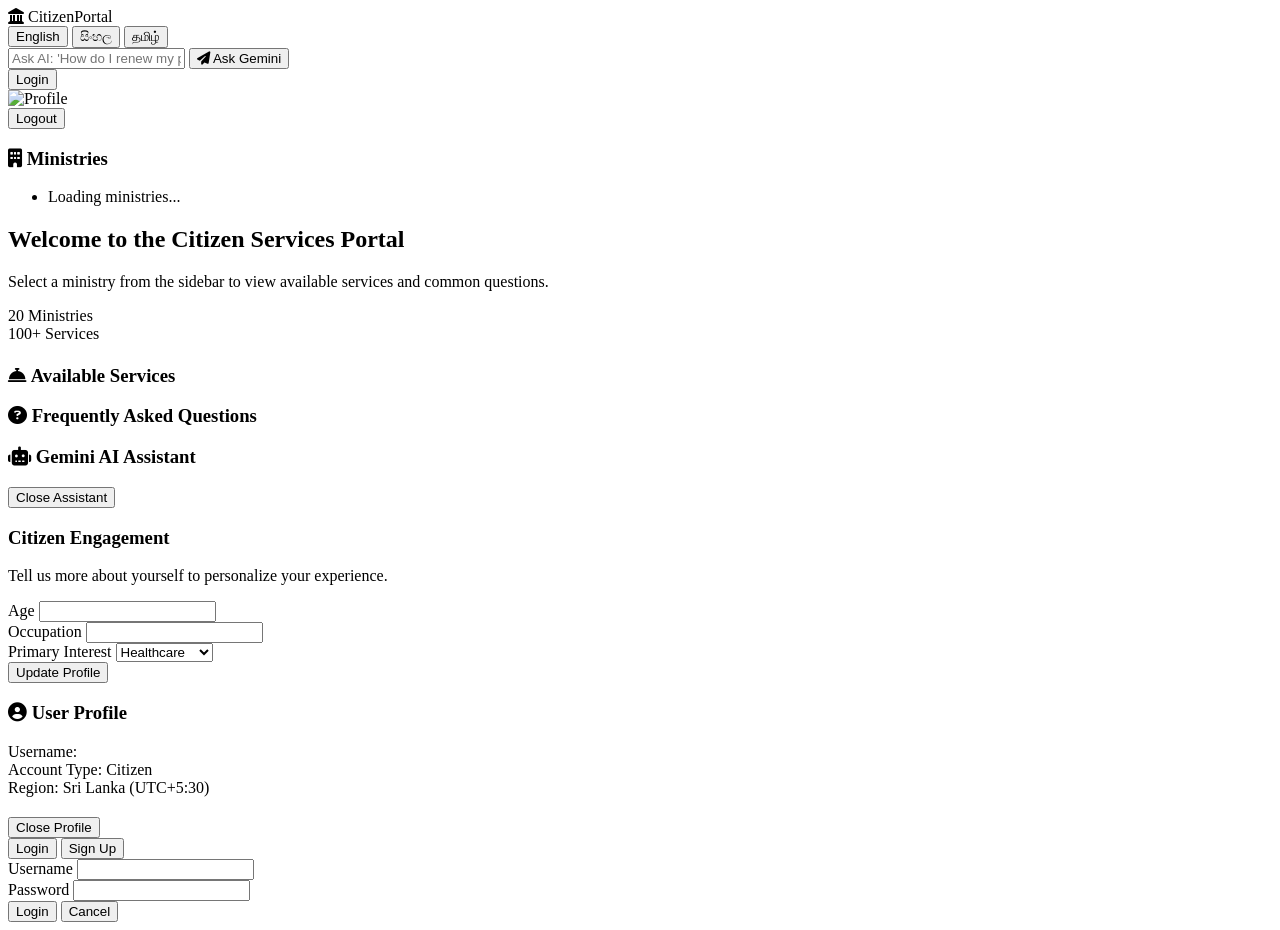
==== citizen-portal/templates/index.html @ 58f4ed71 "update v1" ====
<!DOCTYPE html>
<html lang="en">
<head>
    <meta charset="UTF-8">
    <meta name="viewport" content="width=device-width, initial-scale=1.0">
    <title>Citizen Services Portal | Government of the People</title>
    <link rel="stylesheet" href="/static/style.css">
    <link href="https://fonts.googleapis.com/css2?family=Inter:wght@400;500;600;700&display=swap" rel="stylesheet">
    <link rel="stylesheet" href="https://cdnjs.cloudflare.com/ajax/libs/font-awesome/6.4.0/css/all.min.css">
</head>
<body>
    <header class="top-nav">
        <div class="logo">
            <i class="fas fa-landmark"></i>
            <span>CitizenPortal</span>
        </div>
        
        <div class="language-switcher">
            <button class="lang-btn active" data-lang="en">English</button>
            <button class="lang-btn" data-lang="si">සිංහල</button>
            <button class="lang-btn" data-lang="ta">தமிழ்</button>
        </div>

        <div class="search-container">
            <input type="text" id="ai-search" placeholder="Ask AI: 'How do I renew my passport?'">
            <button id="search-btn"><i class="fas fa-paper-plane"></i> Ask Gemini</button>
        </div>

        <div class="header-right">
            <div id="sl-clock" class="clock-display"></div>
            <div class="user-status">
                <button id="auth-btn" class="btn-secondary">Login</button>
                <div id="user-display" class="hidden">
                    <div class="profile-trigger" id="profile-trigger">
                        <img src="https://ui-avatars.com/api/?name=User&background=random" id="profile-img" alt="Profile">
                        <span id="username-span"></span>
                    </div>
                    <button id="logout-btn" class="btn-text">Logout</button>
                </div>
            </div>
        </div>
    </header>

    <div class="main-layout">
        <!-- Sidebar: Ministry List -->
        <aside class="sidebar">
            <h3><i class="fas fa-building"></i> <span data-i18n="ministries">Ministries</span></h3>
            <ul id="ministry-list">
                <li class="loading">Loading ministries...</li>
            </ul>
        </aside>

        <!-- Main Content -->
        <main class="content">
            <div id="welcome-screen">
                <h2 data-i18n="welcome_title">Welcome to the Citizen Services Portal</h2>
                <p data-i18n="welcome_desc">Select a ministry from the sidebar to view available services and common questions.</p>
                <div class="quick-stats">
                    <div class="stat-card">
                        <span class="stat-value">20</span>
                        <span class="stat-label" data-i18n="ministries">Ministries</span>
                    </div>
                    <div class="stat-card">
                        <span class="stat-value">100+</span>
                        <span class="stat-label" data-i18n="services">Services</span>
                    </div>
                </div>
            </div>

            <div id="ministry-details" class="hidden">
                <h1 id="selected-ministry-name"></h1>
                <p id="selected-ministry-desc"></p>
                
                <section class="services-section">
                    <h3><i class="fas fa-concierge-bell"></i> <span data-i18n="available_services">Available Services</span></h3>
                    <div id="services-list" class="grid-container"></div>
                </section>

                <section class="faq-section">
                    <h3><i class="fas fa-question-circle"></i> <span data-i18n="faqs">Frequently Asked Questions</span></h3>
                    <div id="faq-list"></div>
                </section>
            </div>
            
            <div id="ai-response-container" class="hidden">
                <h3><i class="fas fa-robot"></i> <span data-i18n="ai_assistant">Gemini AI Assistant</span></h3>
                <div id="ai-response-content"></div>
                <button id="close-ai" class="btn-secondary" data-i18n="close">Close Assistant</button>
            </div>
        </main>

        <!-- Right Panel -->
        <aside class="engagement-panel">
            <h3 data-i18n="citizen_engagement">Citizen Engagement</h3>
            <p data-i18n="engagement_desc">Tell us more about yourself to personalize your experience.</p>
            <form id="engagement-form">
                <div class="form-group">
                    <label data-i18n="age">Age</label>
                    <input type="number" id="age" required>
                </div>
                <div class="form-group">
                    <label data-i18n="job">Occupation</label>
                    <input type="text" id="job" required>
                </div>
                <div class="form-group">
                    <label data-i18n="interest">Primary Interest</label>
                    <select id="interest" required>
                        <option value="Healthcare" data-i18n="healthcare">Healthcare</option>
                        <option value="Education" data-i18n="education">Education</option>
                        <option value="Employment" data-i18n="employment">Employment</option>
                    </select>
                </div>
                <button type="submit" class="btn-primary" data-i18n="update_profile">Update Profile</button>
            </form>
        </aside>
    </div>

    <!-- Profile Modal -->
    <div id="profile-modal" class="modal hidden">
        <div class="modal-content">
            <h3><i class="fas fa-user-circle"></i> User Profile</h3>
            <div class="profile-details">
                <div class="profile-item">
                    <label>Username:</label>
                    <span id="profile-username"></span>
                </div>
                <div class="profile-item">
                    <label>Account Type:</label>
                    <span>Citizen</span>
                </div>
                <div class="profile-item">
                    <label>Region:</label>
                    <span>Sri Lanka (UTC+5:30)</span>
                </div>
            </div>
            <button type="button" id="close-profile" class="btn-primary" style="margin-top: 20px;">Close Profile</button>
        </div>
    </div>

    <!-- Auth Modal -->
    <div id="auth-modal" class="modal hidden">
        <div class="modal-content">
            <div class="auth-tabs">
                <button id="tab-login" class="active">Login</button>
                <button id="tab-signup">Sign Up</button>
            </div>
            <form id="auth-form">
                <div class="form-group">
                    <label>Username</label>
                    <input type="text" id="auth-username" required>
                </div>
                <div class="form-group">
                    <label>Password</label>
                    <input type="password" id="auth-password" required>
                </div>
                <button type="submit" class="btn-primary" id="auth-submit-btn">Login</button>
                <button type="button" id="close-modal" class="btn-text">Cancel</button>
            </form>
        </div>
    </div>

    <script src="/static/script.js"></script>
</body>
</html>
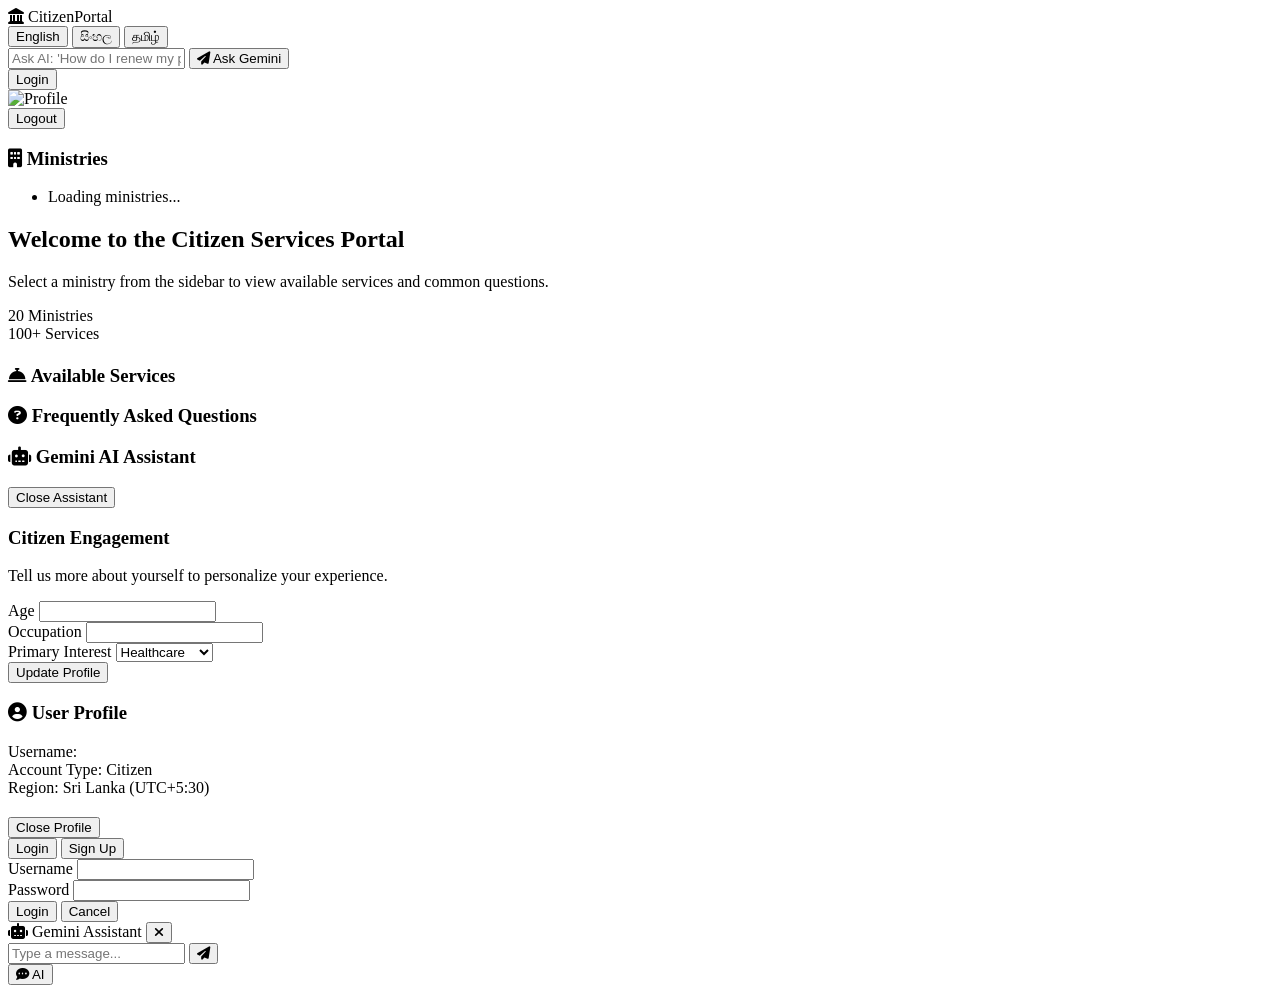
==== commit 5bac59c2: "update" ====
--- a/citizen-portal/templates/index.html
+++ b/citizen-portal/templates/index.html
@@ -159,6 +159,27 @@
         </div>
     </div>
 
+    <!-- AI Chat Widget -->
+    <div id="ai-chat-widget" class="chat-widget">
+        <div id="chat-window" class="chat-window hidden">
+            <div class="chat-header">
+                <i class="fas fa-robot"></i> Gemini Assistant
+                <button id="close-chat"><i class="fas fa-times"></i></button>
+            </div>
+            <div id="chat-messages" class="chat-messages">
+                <!-- Messages go here -->
+            </div>
+            <div class="chat-input">
+                <input type="text" id="user-chat-input" placeholder="Type a message...">
+                <button id="send-chat"><i class="fas fa-paper-plane"></i></button>
+            </div>
+        </div>
+        <button id="chat-bubble" class="chat-bubble">
+            <i class="fas fa-comment-dots"></i>
+            <span class="chat-badge">AI</span>
+        </button>
+    </div>
+
     <script src="/static/script.js"></script>
 </body>
 </html>
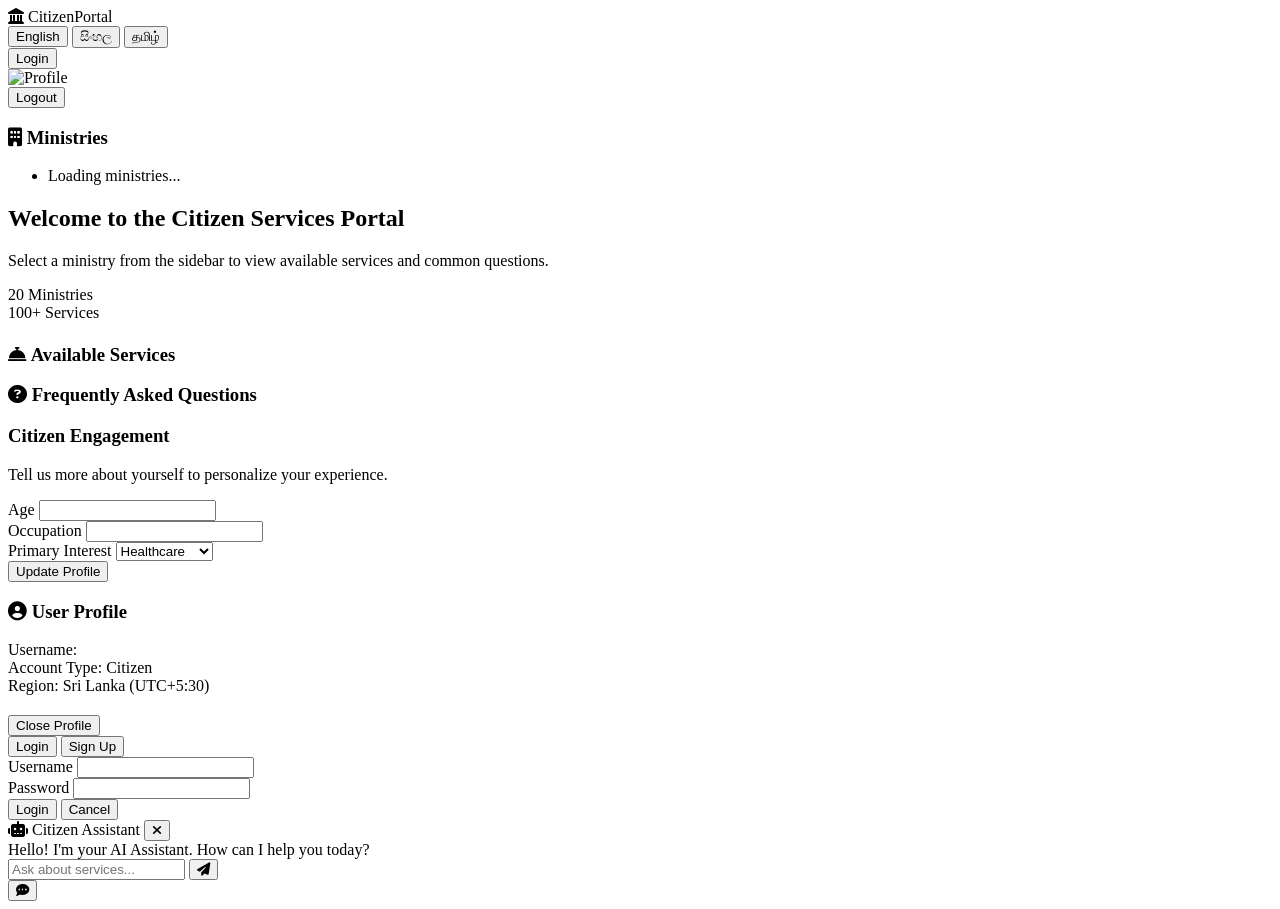
==== commit 6e8c91e3: "update" ====
--- a/citizen-portal/templates/index.html
+++ b/citizen-portal/templates/index.html
@@ -21,10 +21,6 @@
             <button class="lang-btn" data-lang="ta">தமிழ்</button>
         </div>
 
-        <div class="search-container">
-            <input type="text" id="ai-search" placeholder="Ask AI: 'How do I renew my passport?'">
-            <button id="search-btn"><i class="fas fa-paper-plane"></i> Ask Gemini</button>
-        </div>
 
         <div class="header-right">
             <div id="sl-clock" class="clock-display"></div>
@@ -82,11 +78,6 @@
                 </section>
             </div>
             
-            <div id="ai-response-container" class="hidden">
-                <h3><i class="fas fa-robot"></i> <span data-i18n="ai_assistant">Gemini AI Assistant</span></h3>
-                <div id="ai-response-content"></div>
-                <button id="close-ai" class="btn-secondary" data-i18n="close">Close Assistant</button>
-            </div>
         </main>
 
         <!-- Right Panel -->
@@ -159,27 +150,27 @@
         </div>
     </div>
 
-    <!-- AI Chat Widget -->
+
+    <script src="/static/script.js"></script>
+
+    <!-- AI Chat Bubble -->
     <div id="ai-chat-widget" class="chat-widget">
         <div id="chat-window" class="chat-window hidden">
             <div class="chat-header">
-                <i class="fas fa-robot"></i> Gemini Assistant
+                <i class="fas fa-robot"></i> Citizen Assistant
                 <button id="close-chat"><i class="fas fa-times"></i></button>
             </div>
             <div id="chat-messages" class="chat-messages">
-                <!-- Messages go here -->
+                <div class="message ai">Hello! I'm your AI Assistant. How can I help you today?</div>
             </div>
-            <div class="chat-input">
-                <input type="text" id="user-chat-input" placeholder="Type a message...">
+            <div class="chat-input-area">
+                <input type="text" id="user-chat-input" placeholder="Ask about services...">
                 <button id="send-chat"><i class="fas fa-paper-plane"></i></button>
             </div>
         </div>
         <button id="chat-bubble" class="chat-bubble">
             <i class="fas fa-comment-dots"></i>
-            <span class="chat-badge">AI</span>
         </button>
     </div>
-
-    <script src="/static/script.js"></script>
 </body>
 </html>
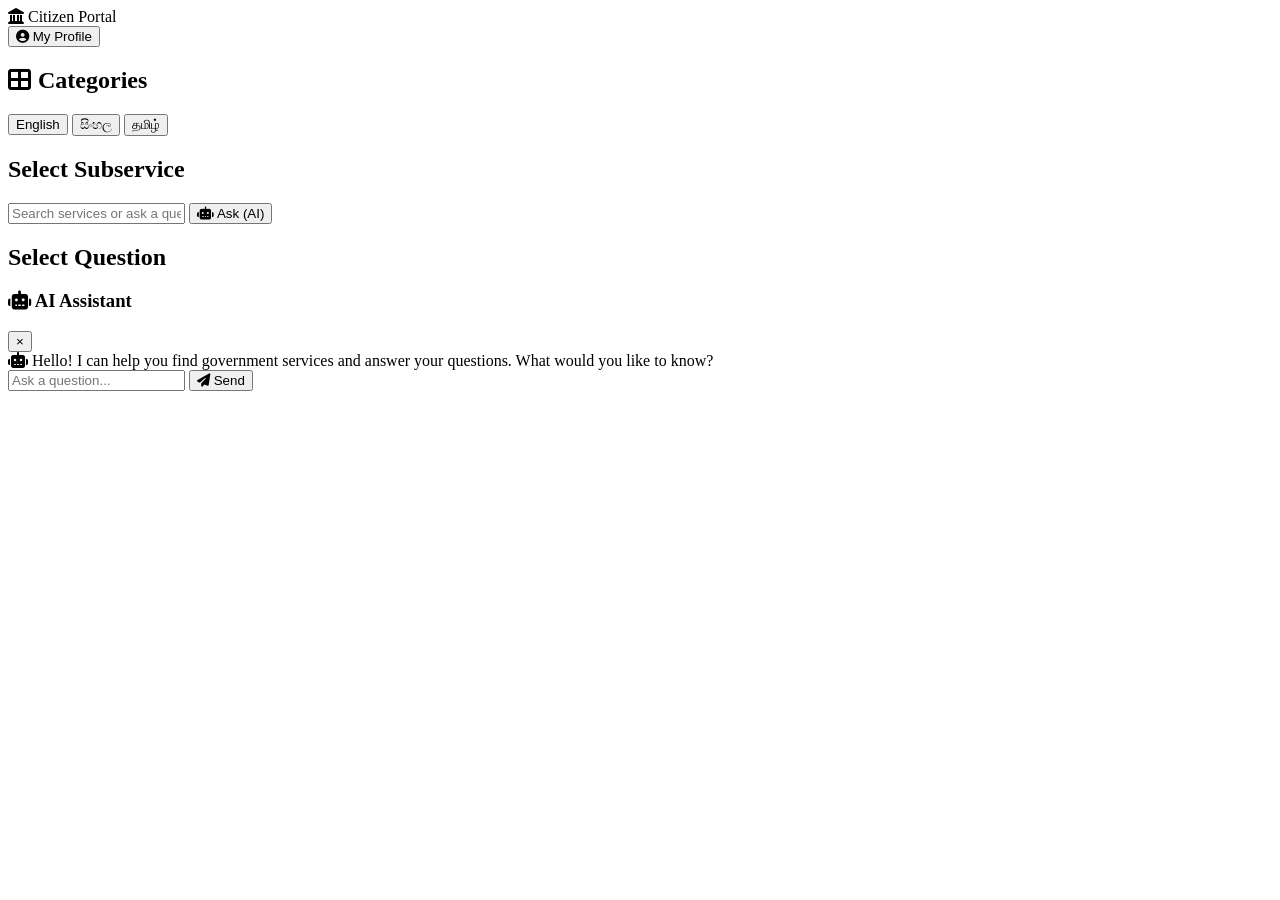
==== commit 4e4ec42c: "update" ====
--- a/citizen-portal/templates/index.html
+++ b/citizen-portal/templates/index.html
@@ -3,174 +3,299 @@
 <head>
     <meta charset="UTF-8">
     <meta name="viewport" content="width=device-width, initial-scale=1.0">
-    <title>Citizen Services Portal | Government of the People</title>
-    <link rel="stylesheet" href="/static/style.css">
+    <meta name="description" content="Sri Lanka Citizen Services Portal – access government services, ministry information, and AI-powered assistance in English, Sinhala, and Tamil.">
+    <title>Citizen Services Portal</title>
+
+    <!-- External Fonts & Icons -->
+    <link rel="preconnect" href="https://fonts.googleapis.com">
     <link href="https://fonts.googleapis.com/css2?family=Inter:wght@400;500;600;700&display=swap" rel="stylesheet">
     <link rel="stylesheet" href="https://cdnjs.cloudflare.com/ajax/libs/font-awesome/6.4.0/css/all.min.css">
+
+    <!-- Application Stylesheet -->
+    <link rel="stylesheet" href="/static/style.css">
 </head>
 <body>
-    <header class="top-nav">
+
+    <!-- ============================================================
+         TOP NAVIGATION BAR
+    ============================================================ -->
+    <header class="top-nav" role="banner">
         <div class="logo">
-            <i class="fas fa-landmark"></i>
-            <span>CitizenPortal</span>
+            <i class="fas fa-landmark" aria-hidden="true"></i>
+            <span>Citizen Portal</span>
         </div>
-        
-        <div class="language-switcher">
-            <button class="lang-btn active" data-lang="en">English</button>
-            <button class="lang-btn" data-lang="si">සිංහල</button>
-            <button class="lang-btn" data-lang="ta">தமிழ்</button>
+
+        <nav class="header-actions" aria-label="Site actions">
+            <button class="btn-secondary" id="open-profile-modal-btn" onclick="document.getElementById('profile-modal').style.display='flex'" aria-label="Open profile setup">
+                <i class="fas fa-user-circle" aria-hidden="true"></i> My Profile
+            </button>
+        </nav>
+    </header>
+
+    <!-- ============================================================
+         MAIN THREE-COLUMN DASHBOARD LAYOUT
+    ============================================================ -->
+    <div class="main-layout" role="main">
+
+        <!-- ─────────────────────────────────────────────────────────
+             COLUMN 1 · SIDEBAR
+        ───────────────────────────────────────────────────────── -->
+        <aside class="sidebar" aria-label="Categories and language options">
+
+            <!-- Category Navigation -->
+            <section class="sidebar-section" aria-labelledby="cat-heading">
+                <h2 id="cat-heading">
+                    <i class="fas fa-th-large" aria-hidden="true"></i> Categories
+                </h2>
+                <div id="category-list" role="list" aria-label="Service categories">
+                    <!-- JS-injected category links populate here -->
+                </div>
+            </section>
+
+            <!-- Language Switcher -->
+            <div class="lang-switch" role="group" aria-label="Language selection">
+                <button id="lang-en" class="lang-btn active" onclick="setLang('en')" aria-pressed="true">
+                    English
+                </button>
+                <button id="lang-si" class="lang-btn" onclick="setLang('si')" aria-pressed="false">
+                    සිංහල
+                </button>
+                <button id="lang-ta" class="lang-btn" onclick="setLang('ta')" aria-pressed="false">
+                    தமிழ்
+                </button>
+            </div>
+
+            <!-- Announcements / Ads Area -->
+            <div class="ads" id="ads-area" aria-label="Announcements and programs" role="complementary">
+                <!-- Active informational campaigns injected by JS -->
+            </div>
+
+        </aside>
+
+        <!-- ─────────────────────────────────────────────────────────
+             COLUMN 2 · INTERMEDIATE SUBSERVICE SECTION
+        ───────────────────────────────────────────────────────── -->
+        <section class="middle" aria-labelledby="sub-title">
+
+            <h2 id="sub-title">Select Subservice</h2>
+
+            <ul id="sub-list" role="list" aria-label="Subservice list">
+                <!-- Populated by JS when a category is selected -->
+            </ul>
+
+        </section>
+
+        <!-- ─────────────────────────────────────────────────────────
+             COLUMN 3 · PRIMARY CONTENT WORKSPACE
+        ───────────────────────────────────────────────────────── -->
+        <main class="content" aria-label="Service questions and answers">
+
+            <!-- Search Row -->
+            <div class="search-row" role="search">
+                <input
+                    type="text"
+                    id="search-input"
+                    placeholder="Search services or ask a question..."
+                    autocomplete="off"
+                    aria-label="Search services or ask a question"
+                >
+                <button
+                    class="btn-primary ask-btn"
+                    id="ask-ai-btn"
+                    onclick="openChat()"
+                    aria-label="Open AI assistant"
+                >
+                    <i class="fas fa-robot" aria-hidden="true"></i> Ask (AI)
+                </button>
+            </div>
+
+            <!-- Question List -->
+            <section aria-labelledby="q-title">
+                <h2 id="q-title">Select Question</h2>
+                <ul id="question-list" role="list" aria-label="Available questions">
+                    <!-- Populated by JS when a subservice is selected -->
+                </ul>
+            </section>
+
+            <!-- Answer Display Box -->
+            <div id="answer-box" aria-live="polite" aria-label="Answer content">
+                <!-- Answer payloads, instructions, location links,
+                     and file download paths rendered here by JS -->
+            </div>
+
+        </main>
+
+    </div><!-- /.main-layout -->
+
+
+    <!-- ============================================================
+         PROGRESSIVE PROFILE MODAL
+    ============================================================ -->
+    <div id="profile-modal" class="modal" style="display:none;" role="dialog" aria-modal="true" aria-labelledby="profile-modal-heading">
+        <div class="modal-content">
+
+            <button
+                class="modal-close-btn"
+                onclick="document.getElementById('profile-modal').style.display='none'"
+                aria-label="Close profile modal"
+            >×</button>
+
+            <h3 id="profile-modal-heading">
+                <i class="fas fa-user-circle" aria-hidden="true"></i> Tell us about you
+            </h3>
+
+            <!-- Step 1: Name & Age -->
+            <div id="profile-step-1" class="profile-step" style="display:block;">
+                <p class="step-indicator">Step 1 of 3</p>
+
+                <div class="form-group">
+                    <label for="p_name">Full Name</label>
+                    <input
+                        type="text"
+                        id="p_name"
+                        placeholder="Enter your name"
+                        autocomplete="name"
+                    >
+                </div>
+
+                <div class="form-group">
+                    <label for="p_age">Age</label>
+                    <input
+                        type="number"
+                        id="p_age"
+                        placeholder="Your age"
+                        min="1"
+                        max="120"
+                        autocomplete="off"
+                    >
+                </div>
+
+                <div class="step-actions">
+                    <button class="btn-primary" onclick="profileNext(1)">
+                        Next <i class="fas fa-arrow-right" aria-hidden="true"></i>
+                    </button>
+                </div>
+            </div>
+
+            <!-- Step 2: Email & Mobile -->
+            <div id="profile-step-2" class="profile-step" style="display:none;">
+                <p class="step-indicator">Step 2 of 3</p>
+
+                <div class="form-group">
+                    <label for="p_email">Email Address</label>
+                    <input
+                        type="email"
+                        id="p_email"
+                        placeholder="your@email.com"
+                        autocomplete="email"
+                    >
+                </div>
+
+                <div class="form-group">
+                    <label for="p_phone">Mobile Number</label>
+                    <input
+                        type="tel"
+                        id="p_phone"
+                        placeholder="+94 7X XXX XXXX"
+                        autocomplete="tel"
+                    >
+                </div>
+
+                <div class="step-actions">
+                    <button class="btn-secondary" onclick="profileBack(2)">
+                        <i class="fas fa-arrow-left" aria-hidden="true"></i> Back
+                    </button>
+                    <button class="btn-primary" onclick="profileNext(2)">
+                        Next <i class="fas fa-arrow-right" aria-hidden="true"></i>
+                    </button>
+                </div>
+            </div>
+
+            <!-- Step 3: Job / Workplace -->
+            <div id="profile-step-3" class="profile-step" style="display:none;">
+                <p class="step-indicator">Step 3 of 3</p>
+
+                <div class="form-group">
+                    <label for="p_job">Job Role / Workplace</label>
+                    <input
+                        type="text"
+                        id="p_job"
+                        placeholder="e.g. Teacher, Engineer, Self-employed..."
+                        autocomplete="organization-title"
+                    >
+                </div>
+
+                <div class="step-actions">
+                    <button class="btn-secondary" onclick="profileBack(3)">
+                        <i class="fas fa-arrow-left" aria-hidden="true"></i> Back
+                    </button>
+                    <button class="btn-primary" onclick="profileSubmit()">
+                        <i class="fas fa-check" aria-hidden="true"></i> Submit
+                    </button>
+                </div>
+            </div>
+
+        </div><!-- /.modal-content -->
+    </div><!-- /#profile-modal -->
+
+
+    <!-- ============================================================
+         AI ASSISTANT CHAT PANEL
+    ============================================================ -->
+    <aside class="chat-panel" id="chat-panel" aria-label="AI Assistant" aria-hidden="true">
+
+        <!-- Panel Header -->
+        <div class="chat-header">
+            <h3>
+                <i class="fas fa-robot" aria-hidden="true"></i> AI Assistant
+            </h3>
+            <button
+                class="chat-close-btn"
+                onclick="closeChat()"
+                aria-label="Close AI assistant"
+            >×</button>
         </div>
 
-
-        <div class="header-right">
-            <div id="sl-clock" class="clock-display"></div>
-            <div class="user-status">
-                <button id="auth-btn" class="btn-secondary">Login</button>
-                <div id="user-display" class="hidden">
-                    <div class="profile-trigger" id="profile-trigger">
-                        <img src="https://ui-avatars.com/api/?name=User&background=random" id="profile-img" alt="Profile">
-                        <span id="username-span"></span>
-                    </div>
-                    <button id="logout-btn" class="btn-text">Logout</button>
-                </div>
+        <!-- Message Log -->
+        <div class="chat-body" id="chat-body" role="log" aria-live="polite" aria-label="Conversation history">
+            <div class="chat-msg ai">
+                <i class="fas fa-robot" aria-hidden="true"></i>
+                Hello! I can help you find government services and answer your questions. What would you like to know?
             </div>
         </div>
-    </header>
-
-    <div class="main-layout">
-        <!-- Sidebar: Ministry List -->
-        <aside class="sidebar">
-            <h3><i class="fas fa-building"></i> <span data-i18n="ministries">Ministries</span></h3>
-            <ul id="ministry-list">
-                <li class="loading">Loading ministries...</li>
-            </ul>
-        </aside>
-
-        <!-- Main Content -->
-        <main class="content">
-            <div id="welcome-screen">
-                <h2 data-i18n="welcome_title">Welcome to the Citizen Services Portal</h2>
-                <p data-i18n="welcome_desc">Select a ministry from the sidebar to view available services and common questions.</p>
-                <div class="quick-stats">
-                    <div class="stat-card">
-                        <span class="stat-value">20</span>
-                        <span class="stat-label" data-i18n="ministries">Ministries</span>
-                    </div>
-                    <div class="stat-card">
-                        <span class="stat-value">100+</span>
-                        <span class="stat-label" data-i18n="services">Services</span>
-                    </div>
-                </div>
-            </div>
-
-            <div id="ministry-details" class="hidden">
-                <h1 id="selected-ministry-name"></h1>
-                <p id="selected-ministry-desc"></p>
-                
-                <section class="services-section">
-                    <h3><i class="fas fa-concierge-bell"></i> <span data-i18n="available_services">Available Services</span></h3>
-                    <div id="services-list" class="grid-container"></div>
-                </section>
-
-                <section class="faq-section">
-                    <h3><i class="fas fa-question-circle"></i> <span data-i18n="faqs">Frequently Asked Questions</span></h3>
-                    <div id="faq-list"></div>
-                </section>
-            </div>
-            
-        </main>
-
-        <!-- Right Panel -->
-        <aside class="engagement-panel">
-            <h3 data-i18n="citizen_engagement">Citizen Engagement</h3>
-            <p data-i18n="engagement_desc">Tell us more about yourself to personalize your experience.</p>
-            <form id="engagement-form">
-                <div class="form-group">
-                    <label data-i18n="age">Age</label>
-                    <input type="number" id="age" required>
-                </div>
-                <div class="form-group">
-                    <label data-i18n="job">Occupation</label>
-                    <input type="text" id="job" required>
-                </div>
-                <div class="form-group">
-                    <label data-i18n="interest">Primary Interest</label>
-                    <select id="interest" required>
-                        <option value="Healthcare" data-i18n="healthcare">Healthcare</option>
-                        <option value="Education" data-i18n="education">Education</option>
-                        <option value="Employment" data-i18n="employment">Employment</option>
-                    </select>
-                </div>
-                <button type="submit" class="btn-primary" data-i18n="update_profile">Update Profile</button>
-            </form>
-        </aside>
-    </div>
-
-    <!-- Profile Modal -->
-    <div id="profile-modal" class="modal hidden">
-        <div class="modal-content">
-            <h3><i class="fas fa-user-circle"></i> User Profile</h3>
-            <div class="profile-details">
-                <div class="profile-item">
-                    <label>Username:</label>
-                    <span id="profile-username"></span>
-                </div>
-                <div class="profile-item">
-                    <label>Account Type:</label>
-                    <span>Citizen</span>
-                </div>
-                <div class="profile-item">
-                    <label>Region:</label>
-                    <span>Sri Lanka (UTC+5:30)</span>
-                </div>
-            </div>
-            <button type="button" id="close-profile" class="btn-primary" style="margin-top: 20px;">Close Profile</button>
+
+        <!-- Input Area -->
+        <div class="chat-input-area">
+            <div class="input-row">
+                <input
+                    type="text"
+                    id="chat-text"
+                    placeholder="Ask a question..."
+                    autocomplete="off"
+                    oninput="autosuggest(this.value)"
+                    onkeydown="if(event.key==='Enter') sendChat()"
+                    aria-label="Type your message"
+                >
+                <button
+                    class="btn-primary send-btn"
+                    onclick="sendChat()"
+                    aria-label="Send message"
+                >
+                    <i class="fas fa-paper-plane" aria-hidden="true"></i> Send
+                </button>
+            </div>
+
+            <!-- Typeahead Suggestions Box -->
+            <div id="suggestions" class="suggestions" role="listbox" aria-label="Search suggestions">
+                <!-- Populated by autosuggest() -->
+            </div>
         </div>
-    </div>
-
-    <!-- Auth Modal -->
-    <div id="auth-modal" class="modal hidden">
-        <div class="modal-content">
-            <div class="auth-tabs">
-                <button id="tab-login" class="active">Login</button>
-                <button id="tab-signup">Sign Up</button>
-            </div>
-            <form id="auth-form">
-                <div class="form-group">
-                    <label>Username</label>
-                    <input type="text" id="auth-username" required>
-                </div>
-                <div class="form-group">
-                    <label>Password</label>
-                    <input type="password" id="auth-password" required>
-                </div>
-                <button type="submit" class="btn-primary" id="auth-submit-btn">Login</button>
-                <button type="button" id="close-modal" class="btn-text">Cancel</button>
-            </form>
-        </div>
-    </div>
-
-
+
+    </aside><!-- /#chat-panel -->
+
+
+    <!-- Application Script Bundle -->
     <script src="/static/script.js"></script>
 
-    <!-- AI Chat Bubble -->
-    <div id="ai-chat-widget" class="chat-widget">
-        <div id="chat-window" class="chat-window hidden">
-            <div class="chat-header">
-                <i class="fas fa-robot"></i> Citizen Assistant
-                <button id="close-chat"><i class="fas fa-times"></i></button>
-            </div>
-            <div id="chat-messages" class="chat-messages">
-                <div class="message ai">Hello! I'm your AI Assistant. How can I help you today?</div>
-            </div>
-            <div class="chat-input-area">
-                <input type="text" id="user-chat-input" placeholder="Ask about services...">
-                <button id="send-chat"><i class="fas fa-paper-plane"></i></button>
-            </div>
-        </div>
-        <button id="chat-bubble" class="chat-bubble">
-            <i class="fas fa-comment-dots"></i>
-        </button>
-    </div>
 </body>
 </html>
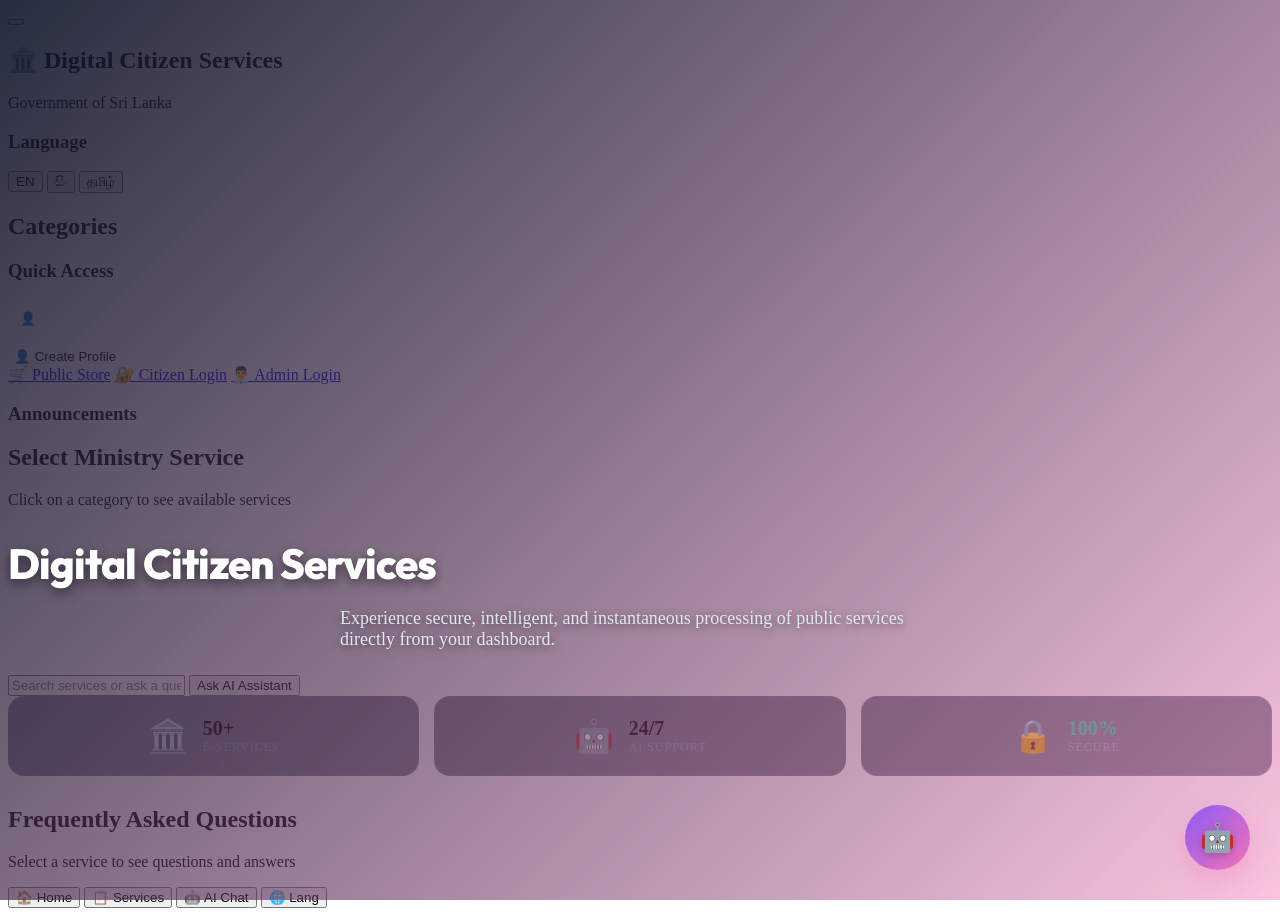
==== commit c9a9c677: "update" ====
--- a/citizen-portal/templates/index.html
+++ b/citizen-portal/templates/index.html
@@ -1,301 +1,339 @@
-<!DOCTYPE html>
+<!doctype html>
 <html lang="en">
+
 <head>
-    <meta charset="UTF-8">
+    <meta charset="utf-8">
     <meta name="viewport" content="width=device-width, initial-scale=1.0">
-    <meta name="description" content="Sri Lanka Citizen Services Portal – access government services, ministry information, and AI-powered assistance in English, Sinhala, and Tamil.">
-    <title>Citizen Services Portal</title>
-
-    <!-- External Fonts & Icons -->
+    <title data-i18n="heading_main">Citizen Services Portal - Government of Sri Lanka</title>
     <link rel="preconnect" href="https://fonts.googleapis.com">
-    <link href="https://fonts.googleapis.com/css2?family=Inter:wght@400;500;600;700&display=swap" rel="stylesheet">
-    <link rel="stylesheet" href="https://cdnjs.cloudflare.com/ajax/libs/font-awesome/6.4.0/css/all.min.css">
-
-    <!-- Application Stylesheet -->
+    <link rel="preconnect" href="https://fonts.gstatic.com" crossorigin>
+    <link href="https://fonts.googleapis.com/css2?family=Outfit:wght@300;400;500;600;700;800&family=Inter:wght@400;500;600;700&display=swap" rel="stylesheet">
     <link rel="stylesheet" href="/static/style.css">
+    <style>
+        /* AntiGravity & Floating Effects */
+        .cat-item, .service-list li, .question-list li {
+            transition: transform 0.4s cubic-bezier(0.175, 0.885, 0.32, 1.275), box-shadow 0.4s ease, border-color 0.3s !important;
+        }
+        .cat-item:hover, .service-list li:hover, .question-list li:hover {
+            transform: translateY(-5px) scale(1.02);
+            box-shadow: 0 15px 30px rgba(0,0,0,0.2);
+            z-index: 10;
+        }
+        .hero-section {
+            animation: float 6s ease-in-out infinite;
+        }
+        @keyframes float {
+            0% { transform: translateY(0px); }
+            50% { transform: translateY(-10px); }
+            100% { transform: translateY(0px); }
+        }
+    </style>
 </head>
+
 <body>
 
-    <!-- ============================================================
-         TOP NAVIGATION BAR
-    ============================================================ -->
-    <header class="top-nav" role="banner">
-        <div class="logo">
-            <i class="fas fa-landmark" aria-hidden="true"></i>
-            <span>Citizen Portal</span>
+    <div class="container">
+        <!-- Sidebar with Categories -->
+        <aside class="sidebar" id="sidebar">
+            <button class="menu-toggle" id="menuToggle" aria-label="Toggle Menu">
+                <span class="bar"></span>
+                <span class="bar"></span>
+                <span class="bar"></span>
+            </button>
+            <div class="logo">
+                <h1 data-i18n="heading_main">🏛️ Digital Citizen Services</h1>
+                <p data-i18n="subtitle_main">Government of Sri Lanka</p>
+            </div>
+            
+            <div class="mobile-menu-content" id="mobileMenu">
+                <div class="lang-switch">
+                    <h3 data-i18n="lang_title">Language</h3>
+                    <button class="lang-btn active" onclick="setLang('en')">EN</button>
+                    <button class="lang-btn" onclick="setLang('si')">සිං</button>
+                    <button class="lang-btn" onclick="setLang('ta')">தமிழ்</button>
+                </div>
+
+            <h2 data-i18n="cat_title">Categories</h2>
+            <div id="category-list" class="category-list"></div>
+
+            <div class="quick-links">
+                <h3 data-i18n="quick_title">Quick Access</h3>
+
+                <!-- Citizen login state bar -->
+                <div id="citizen-bar"
+                    style="background:rgba(255,255,255,0.15);border-radius:8px;padding:10px 12px;margin-bottom:10px;font-size:13px;">
+                    <span id="citizen-greeting">👤 <a href="/citizen/login"
+                            style="color:white;font-weight:600;text-decoration:underline;" data-i18n="btn_citizen_login">Login / Register</a></span>
+                    <button id="citizen-logout-btn" onclick="citizenLogout()"
+                        style="display:none;background:rgba(255,255,255,0.2);color:white;border:1px solid rgba(255,255,255,0.4);border-radius:5px;padding:3px 10px;cursor:pointer;font-size:12px;margin-left:6px;"
+                        data-i18n="btn_logout">Logout</button>
+                </div>
+
+                <button onclick="showProfileModal()" class="quick-link"
+                    style="width:100%;text-align:left;background:none;border:none;cursor:pointer;color:var(--primary);"
+                    data-i18n="btn_profile">👤
+                    Create Profile</button>
+            <a href="/store" class="quick-link" data-i18n="btn_store">🛒 Public Store</a>  
+                <a href="/citizen/login" class="quick-link" data-i18n="btn_citizen_login">🔐 Citizen Login</a>
+                <a href="/admin" class="quick-link" data-i18n="btn_admin">👨‍💼 Admin Login</a>
+            </div>
+
+            <div class="ads-section">
+                <h3 data-i18n="ads_title">Announcements</h3>
+                <div id="ads-area"></div>
+            </div>
+        </aside>
+
+        <!-- Mobile Navigation Controls -->
+        <div class="mobile-nav-header" style="display:none;">
+            <button id="mobile-back-btn" class="back-btn">← Back</button>
+            <span id="mobile-current-title">Categories</span>
         </div>
 
-        <nav class="header-actions" aria-label="Site actions">
-            <button class="btn-secondary" id="open-profile-modal-btn" onclick="document.getElementById('profile-modal').style.display='flex'" aria-label="Open profile setup">
-                <i class="fas fa-user-circle" aria-hidden="true"></i> My Profile
-            </button>
-        </nav>
-    </header>
-
-    <!-- ============================================================
-         MAIN THREE-COLUMN DASHBOARD LAYOUT
-    ============================================================ -->
-    <div class="main-layout" role="main">
-
-        <!-- ─────────────────────────────────────────────────────────
-             COLUMN 1 · SIDEBAR
-        ───────────────────────────────────────────────────────── -->
-        <aside class="sidebar" aria-label="Categories and language options">
-
-            <!-- Category Navigation -->
-            <section class="sidebar-section" aria-labelledby="cat-heading">
-                <h2 id="cat-heading">
-                    <i class="fas fa-th-large" aria-hidden="true"></i> Categories
-                </h2>
-                <div id="category-list" role="list" aria-label="Service categories">
-                    <!-- JS-injected category links populate here -->
-                </div>
-            </section>
-
-            <!-- Language Switcher -->
-            <div class="lang-switch" role="group" aria-label="Language selection">
-                <button id="lang-en" class="lang-btn active" onclick="setLang('en')" aria-pressed="true">
-                    English
+        <!-- Middle Section - Subservices -->
+        <section class="middle" id="middle-section">
+            <h2 id="sub-title" data-i18n="sub_title_default">Select Ministry Service</h2>
+            <p class="help-text" data-i18n="sub_help">Click on a category to see available services</p>
+            <ul id="sub-list" class="service-list"></ul>
+        </section>
+
+        <!-- Main Content - Questions and Answers -->
+            <main class="content">
+            <!-- Advanced Hero Section -->
+            <div class="hero-section">
+                <!-- Background Image with Overlay -->
+                <div style="position: absolute; top: 0; left: 0; right: 0; bottom: 0; background: url('https://images.unsplash.com/photo-1517048676732-d65bc937f952?q=80&w=1200&auto=format&fit=crop') center/cover; z-index: 0; opacity: 0.4;"></div>
+                <div style="position: absolute; top: 0; left: 0; right: 0; bottom: 0; background: linear-gradient(135deg, rgba(15, 23, 42, 0.9), rgba(244, 114, 182, 0.42)); z-index: 1;"></div>
+                
+                <div style="position: relative; z-index: 2;">
+                    <h1 data-i18n="hero_title"
+                        style="font-family: 'Outfit', sans-serif; font-size: 42px; font-weight: 800; margin-bottom: 12px; color: #ffffff; letter-spacing: -1px; animation: slideDown 0.6s ease-out; text-shadow: 0 4px 12px rgba(0,0,0,0.5);">
+                        Digital Citizen Services</h1>
+                    <p style="color: #e2e8f0; font-size: 18px; margin-bottom: 25px; max-width: 600px; margin-left: auto; margin-right: auto; animation: slideDown 0.8s ease-out; text-shadow: 0 2px 8px rgba(0,0,0,0.5);"
+                        data-i18n="hero_desc">Experience secure, intelligent, and instantaneous processing of public
+                        services directly from your dashboard.</p>
+                </div>
+            </div>
+
+            <div class="search-row">
+                <input id="search-input" data-i18n="search_ph" placeholder="Search services or ask a question..."
+                    oninput="autosuggest(this.value)" />
+                <button onclick="openChat()" class="btn-primary" data-i18n="btn_ask_ai">Ask AI Assistant</button>
+            </div>
+            
+            <!-- Quick Stats Ribbon to reduce empty look -->
+            <div class="stats-ribbon" style="display: flex; flex-wrap: wrap; justify-content: space-between; gap: 15px; margin-bottom: 30px; animation: slideDown 0.9s ease-out;">
+                <div style="flex: 1 1 200px; background: rgba(30, 41, 59, 0.6); backdrop-filter: blur(10px); border: 1px solid rgba(255,255,255,0.05); padding: 20px; border-radius: 16px; display: flex; align-items: center; justify-content: center; text-align: left; gap: 15px;">
+                    <div style="font-size: 32px;">🏛️</div>
+                    <div>
+                        <div style="font-size: 20px; font-weight: 700; color: var(--primary-color);">50+</div>
+                        <div style="font-size: 12px; color: #94a3b8; text-transform: uppercase; letter-spacing: 1px;" data-i18n="stat_eservices">E-Services</div>
+                    </div>
+                </div>
+                <div style="flex: 1 1 200px; background: rgba(30, 41, 59, 0.6); backdrop-filter: blur(10px); border: 1px solid rgba(255,255,255,0.05); padding: 20px; border-radius: 16px; display: flex; align-items: center; justify-content: center; text-align: left; gap: 15px;">
+                    <div style="font-size: 32px;">🤖</div>
+                    <div>
+                        <div style="font-size: 20px; font-weight: 700; color: var(--secondary-color);">24/7</div>
+                        <div style="font-size: 12px; color: #94a3b8; text-transform: uppercase; letter-spacing: 1px;" data-i18n="stat_ai">AI Support</div>
+                    </div>
+                </div>
+                <div style="flex: 1 1 200px; background: rgba(30, 41, 59, 0.6); backdrop-filter: blur(10px); border: 1px solid rgba(255,255,255,0.05); padding: 20px; border-radius: 16px; display: flex; align-items: center; justify-content: center; text-align: left; gap: 15px;">
+                    <div style="font-size: 32px;">🔒</div>
+                    <div>
+                        <div style="font-size: 20px; font-weight: 700; color: #34d399;">100%</div>
+                        <div style="font-size: 12px; color: #94a3b8; text-transform: uppercase; letter-spacing: 1px;" data-i18n="stat_secure">Secure</div>
+                    </div>
+                </div>
+            </div>
+
+            <div id="suggestions" class="suggestions"></div>
+
+            <h2 id="q-title" data-i18n="faq_title">Frequently Asked Questions</h2>
+            <p id="q-help" class="help-text" data-i18n="faq_help">Select a service to see questions and answers</p>
+            <ul id="question-list" class="question-list"></ul>
+
+            <div id="answer-box" class="answer-box"></div>
+
+            <!-- Profile Modal -->
+            <div id="profile-modal" class="modal" style="display:none;">
+                <div class="modal-content">
+                    <span class="close" onclick="closeProfileModal()">&times;</span>
+                    <h3 id="profile-step-title">Create Your Profile</h3>
+                    <p class="modal-subtitle">Get personalized recommendations</p>
+
+                    <div id="profile-step-1" class="profile-step">
+                        <div class="form-group" style="margin-bottom:15px;">
+                            <input id="p_name" placeholder="Full Name" required />
+                        </div>
+                        <div class="form-group" style="margin-bottom:15px;">
+                            <input id="p_age" placeholder="Age" type="number" min="18" max="100" />
+                        </div>
+                        <button onclick="profileNext(1)" class="btn-primary" style="width:100%;">Next</button>
+                    </div>
+
+                    <div id="profile-step-2" class="profile-step" style="display:none;">
+                        <div class="form-group" style="margin-bottom:15px;">
+                            <input id="p_email" placeholder="Email" type="email" />
+                        </div>
+                        <div class="form-group" style="margin-bottom:15px;">
+                            <input id="p_phone" placeholder="Mobile Number" type="tel" />
+                        </div>
+                        <div style="display:flex; gap:12px; margin-top:20px;">
+                            <button onclick="profileBack(2)" class="btn-secondary" style="flex:1;">Back</button>
+                            <button onclick="profileNext(2)" class="btn-primary" style="flex:1;">Next</button>
+                        </div>
+                    </div>
+
+                    <div id="profile-step-3" class="profile-step" style="display:none;">
+                        <div class="form-group" style="margin-bottom:15px;">
+                            <input id="p_job" placeholder="Job Role / Workplace" />
+                        </div>
+                        <div class="form-group" style="margin-bottom:15px;">
+                            <select id="p_education">
+                                <option value="">Highest Qualification</option>
+                                <option value="ol">O/L</option>
+                                <option value="al">A/L</option>
+                                <option value="diploma">Diploma</option>
+                                <option value="degree">Degree</option>
+                                <option value="masters">Masters</option>
+                            </select>
+                        </div>
+                        <div style="display:flex; gap:12px; margin-top:20px;">
+                            <button onclick="profileBack(3)" class="btn-secondary" style="flex:1;">Back</button>
+                            <button onclick="profileNext(3)" class="btn-primary" style="flex:1;">Next</button>
+                        </div>
+                    </div>
+
+                    <div id="profile-step-4" class="profile-step" style="display:none;">
+                        <div style="display:grid; grid-template-columns:1fr 1fr; gap:12px; margin-bottom:15px;">
+                            <div class="form-group">
+                                <label style="display:block; margin-bottom:8px; color:white; font-size:14px;">Family Status</label>
+                                <select id="p_marital" style="margin-bottom:0;">
+                                    <option value="">Select Status</option>
+                                    <option value="single">Single</option>
+                                    <option value="married">Married</option>
+                                </select>
+                            </div>
+                            <div class="form-group">
+                                <label style="display:block; margin-bottom:8px; color:white; font-size:14px;">Children</label>
+                                <input id="p_children" type="number" min="0" placeholder="Number" style="margin-bottom:0;" />
+                            </div>
+                        </div>
+
+                        <label style="display:block; margin-bottom:12px; color:white; font-size:14px; margin-top:10px;">Interests (Select all that apply):</label>
+                        <div class="checkbox-group" style="display:grid; grid-template-columns:1fr 1fr; gap:10px; margin-bottom:20px;">
+                            <label style="color:#cbd5e1; display:flex; align-items:center; gap:8px;"><input type="checkbox" value="education" name="interest" style="width:auto; margin:0;"> Education</label>
+                            <label style="color:#cbd5e1; display:flex; align-items:center; gap:8px;"><input type="checkbox" value="career" name="interest" style="width:auto; margin:0;"> Career</label>
+                            <label style="color:#cbd5e1; display:flex; align-items:center; gap:8px;"><input type="checkbox" value="health" name="interest" style="width:auto; margin:0;"> Health</label>
+                            <label style="color:#cbd5e1; display:flex; align-items:center; gap:8px;"><input type="checkbox" value="housing" name="interest" style="width:auto; margin:0;"> Housing</label>
+                            <label style="color:#cbd5e1; display:flex; align-items:center; gap:8px;"><input type="checkbox" value="business" name="interest" style="width:auto; margin:0;"> Business</label>
+                        </div>
+
+                        <div style="display:flex; gap:12px; margin-top:20px;">
+                            <button onclick="profileBack(4)" class="btn-secondary" style="flex:1;">Back</button>
+                            <button onclick="profileSubmit()" class="btn-primary" style="flex:1;">Finish</button>
+                        </div>
+                    </div>
+                </div>
+            </div>
+        </main>
+
+        <!-- Chat Panel -->
+        <aside class="chat-panel" id="chat-panel" style="display:none;">
+            <div class="chat-header">
+                <h3 data-i18n="chat_title">🤖 AI Assistant</h3>
+                <button onclick="closeChat()" class="close-btn">&times;</button>
+            </div>
+            <div class="chat-body" id="chat-body">
+                <div class="chat-msg bot-msg chat-welcome" data-i18n="chat_welcome">
+                    Hello! I'm your AI assistant. Ask me anything about government services.
+                </div>
+                <div id="chat-typing" class="loading" style="display:none;">Thinking</div>
+            </div>
+            <div class="chat-input-container">
+                <input id="chat-text" data-i18n="chat_ph" placeholder="Type your question..."
+                    onkeypress="if(event.key==='Enter') sendChat()" />
+                <button onclick="sendChat()" class="btn-send" data-i18n="btn_send">Send</button>
+            </div>
+        </aside>
+    </div>
+
+    <!-- Advanced Floating AI Button -->
+    <button id="floating-ai-btn" onclick="openChat()"
+        style="position:fixed; bottom:30px; right:30px; width:65px; height:65px; border-radius:50%; background:linear-gradient(135deg, #8b5cf6, #f472b6); color:white; font-size:28px; display:flex; align-items:center; justify-content:center; border:none; box-shadow:0 10px 25px rgba(244,114,182,0.35); cursor:pointer; z-index:900; transition:all 0.3s; animation: float 3s ease-in-out infinite;">
+        <span style="filter: drop-shadow(0 2px 4px rgba(0,0,0,0.2));">🤖</span>
+    </button>
+
+    <style>
+        @keyframes float {
+            0% {
+                transform: translateY(0px);
+            }
+
+            50% {
+                transform: translateY(-10px);
+            }
+
+            100% {
+                transform: translateY(0px);
+            }
+        }
+
+        #floating-ai-btn:hover {
+            transform: scale(1.1) !important;
+            box-shadow: 0 15px 35px rgba(139, 92, 246, 0.6);
+        }
+    </style>
+
+    
+
+    <script src="/static/script.js"></script>
+    <script>
+        // Init language from local storage if valid
+        const savedLang = localStorage.getItem('lang');
+        if (savedLang && ['en', 'si', 'ta'].includes(savedLang)) {
+            setLang(savedLang);
+        }
+    </script>
+    <!-- Mobile Bottom Navigation -->
+    <nav class="bottom-nav">
+        <button class="nav-item active" id="nav-home">
+            <span class="nav-icon">🏠</span>
+            <span class="nav-label">Home</span>
+        </button>
+        <button class="nav-item" id="nav-services">
+            <span class="nav-icon">📋</span>
+            <span class="nav-label">Services</span>
+        </button>
+        <button class="nav-item" id="nav-chat">
+            <span class="nav-icon">🤖</span>
+            <span class="nav-label">AI Chat</span>
+        </button>
+        <button class="nav-item" id="nav-lang">
+            <span class="nav-icon">🌐</span>
+            <span class="nav-label">Lang</span>
+        </button>
+    </nav>
+
+    <!-- Mobile Language Modal -->
+    <div id="langModal" class="modal" style="display:none;">
+        <div class="modal-content">
+            <span class="close" id="closeLang">&times;</span>
+            <h3 data-i18n="lang_title">Select Language</h3>
+            <div class="lang-options-grid">
+                <button class="lang-btn-large" onclick="setLang('en'); closeLangModal()">
+                    <span class="lang-flag">🇬🇧</span> English
                 </button>
-                <button id="lang-si" class="lang-btn" onclick="setLang('si')" aria-pressed="false">
-                    සිංහල
+                <button class="lang-btn-large" onclick="setLang('si'); closeLangModal()">
+                    <span class="lang-flag">🇱🇰</span> සිංහල
                 </button>
-                <button id="lang-ta" class="lang-btn" onclick="setLang('ta')" aria-pressed="false">
-                    தமிழ்
+                <button class="lang-btn-large" onclick="setLang('ta'); closeLangModal()">
+                    <span class="lang-flag">🇱🇰</span> தமிழ்
                 </button>
             </div>
-
-            <!-- Announcements / Ads Area -->
-            <div class="ads" id="ads-area" aria-label="Announcements and programs" role="complementary">
-                <!-- Active informational campaigns injected by JS -->
-            </div>
-
-        </aside>
-
-        <!-- ─────────────────────────────────────────────────────────
-             COLUMN 2 · INTERMEDIATE SUBSERVICE SECTION
-        ───────────────────────────────────────────────────────── -->
-        <section class="middle" aria-labelledby="sub-title">
-
-            <h2 id="sub-title">Select Subservice</h2>
-
-            <ul id="sub-list" role="list" aria-label="Subservice list">
-                <!-- Populated by JS when a category is selected -->
-            </ul>
-
-        </section>
-
-        <!-- ─────────────────────────────────────────────────────────
-             COLUMN 3 · PRIMARY CONTENT WORKSPACE
-        ───────────────────────────────────────────────────────── -->
-        <main class="content" aria-label="Service questions and answers">
-
-            <!-- Search Row -->
-            <div class="search-row" role="search">
-                <input
-                    type="text"
-                    id="search-input"
-                    placeholder="Search services or ask a question..."
-                    autocomplete="off"
-                    aria-label="Search services or ask a question"
-                >
-                <button
-                    class="btn-primary ask-btn"
-                    id="ask-ai-btn"
-                    onclick="openChat()"
-                    aria-label="Open AI assistant"
-                >
-                    <i class="fas fa-robot" aria-hidden="true"></i> Ask (AI)
-                </button>
-            </div>
-
-            <!-- Question List -->
-            <section aria-labelledby="q-title">
-                <h2 id="q-title">Select Question</h2>
-                <ul id="question-list" role="list" aria-label="Available questions">
-                    <!-- Populated by JS when a subservice is selected -->
-                </ul>
-            </section>
-
-            <!-- Answer Display Box -->
-            <div id="answer-box" aria-live="polite" aria-label="Answer content">
-                <!-- Answer payloads, instructions, location links,
-                     and file download paths rendered here by JS -->
-            </div>
-
-        </main>
-
-    </div><!-- /.main-layout -->
-
-
-    <!-- ============================================================
-         PROGRESSIVE PROFILE MODAL
-    ============================================================ -->
-    <div id="profile-modal" class="modal" style="display:none;" role="dialog" aria-modal="true" aria-labelledby="profile-modal-heading">
-        <div class="modal-content">
-
-            <button
-                class="modal-close-btn"
-                onclick="document.getElementById('profile-modal').style.display='none'"
-                aria-label="Close profile modal"
-            >×</button>
-
-            <h3 id="profile-modal-heading">
-                <i class="fas fa-user-circle" aria-hidden="true"></i> Tell us about you
-            </h3>
-
-            <!-- Step 1: Name & Age -->
-            <div id="profile-step-1" class="profile-step" style="display:block;">
-                <p class="step-indicator">Step 1 of 3</p>
-
-                <div class="form-group">
-                    <label for="p_name">Full Name</label>
-                    <input
-                        type="text"
-                        id="p_name"
-                        placeholder="Enter your name"
-                        autocomplete="name"
-                    >
-                </div>
-
-                <div class="form-group">
-                    <label for="p_age">Age</label>
-                    <input
-                        type="number"
-                        id="p_age"
-                        placeholder="Your age"
-                        min="1"
-                        max="120"
-                        autocomplete="off"
-                    >
-                </div>
-
-                <div class="step-actions">
-                    <button class="btn-primary" onclick="profileNext(1)">
-                        Next <i class="fas fa-arrow-right" aria-hidden="true"></i>
-                    </button>
-                </div>
-            </div>
-
-            <!-- Step 2: Email & Mobile -->
-            <div id="profile-step-2" class="profile-step" style="display:none;">
-                <p class="step-indicator">Step 2 of 3</p>
-
-                <div class="form-group">
-                    <label for="p_email">Email Address</label>
-                    <input
-                        type="email"
-                        id="p_email"
-                        placeholder="your@email.com"
-                        autocomplete="email"
-                    >
-                </div>
-
-                <div class="form-group">
-                    <label for="p_phone">Mobile Number</label>
-                    <input
-                        type="tel"
-                        id="p_phone"
-                        placeholder="+94 7X XXX XXXX"
-                        autocomplete="tel"
-                    >
-                </div>
-
-                <div class="step-actions">
-                    <button class="btn-secondary" onclick="profileBack(2)">
-                        <i class="fas fa-arrow-left" aria-hidden="true"></i> Back
-                    </button>
-                    <button class="btn-primary" onclick="profileNext(2)">
-                        Next <i class="fas fa-arrow-right" aria-hidden="true"></i>
-                    </button>
-                </div>
-            </div>
-
-            <!-- Step 3: Job / Workplace -->
-            <div id="profile-step-3" class="profile-step" style="display:none;">
-                <p class="step-indicator">Step 3 of 3</p>
-
-                <div class="form-group">
-                    <label for="p_job">Job Role / Workplace</label>
-                    <input
-                        type="text"
-                        id="p_job"
-                        placeholder="e.g. Teacher, Engineer, Self-employed..."
-                        autocomplete="organization-title"
-                    >
-                </div>
-
-                <div class="step-actions">
-                    <button class="btn-secondary" onclick="profileBack(3)">
-                        <i class="fas fa-arrow-left" aria-hidden="true"></i> Back
-                    </button>
-                    <button class="btn-primary" onclick="profileSubmit()">
-                        <i class="fas fa-check" aria-hidden="true"></i> Submit
-                    </button>
-                </div>
-            </div>
-
-        </div><!-- /.modal-content -->
-    </div><!-- /#profile-modal -->
-
-
-    <!-- ============================================================
-         AI ASSISTANT CHAT PANEL
-    ============================================================ -->
-    <aside class="chat-panel" id="chat-panel" aria-label="AI Assistant" aria-hidden="true">
-
-        <!-- Panel Header -->
-        <div class="chat-header">
-            <h3>
-                <i class="fas fa-robot" aria-hidden="true"></i> AI Assistant
-            </h3>
-            <button
-                class="chat-close-btn"
-                onclick="closeChat()"
-                aria-label="Close AI assistant"
-            >×</button>
         </div>
-
-        <!-- Message Log -->
-        <div class="chat-body" id="chat-body" role="log" aria-live="polite" aria-label="Conversation history">
-            <div class="chat-msg ai">
-                <i class="fas fa-robot" aria-hidden="true"></i>
-                Hello! I can help you find government services and answer your questions. What would you like to know?
-            </div>
-        </div>
-
-        <!-- Input Area -->
-        <div class="chat-input-area">
-            <div class="input-row">
-                <input
-                    type="text"
-                    id="chat-text"
-                    placeholder="Ask a question..."
-                    autocomplete="off"
-                    oninput="autosuggest(this.value)"
-                    onkeydown="if(event.key==='Enter') sendChat()"
-                    aria-label="Type your message"
-                >
-                <button
-                    class="btn-primary send-btn"
-                    onclick="sendChat()"
-                    aria-label="Send message"
-                >
-                    <i class="fas fa-paper-plane" aria-hidden="true"></i> Send
-                </button>
-            </div>
-
-            <!-- Typeahead Suggestions Box -->
-            <div id="suggestions" class="suggestions" role="listbox" aria-label="Search suggestions">
-                <!-- Populated by autosuggest() -->
-            </div>
-        </div>
-
-    </aside><!-- /#chat-panel -->
-
-
-    <!-- Application Script Bundle -->
-    <script src="/static/script.js"></script>
+    </div>
 
 </body>
-</html>
+
+</html>
